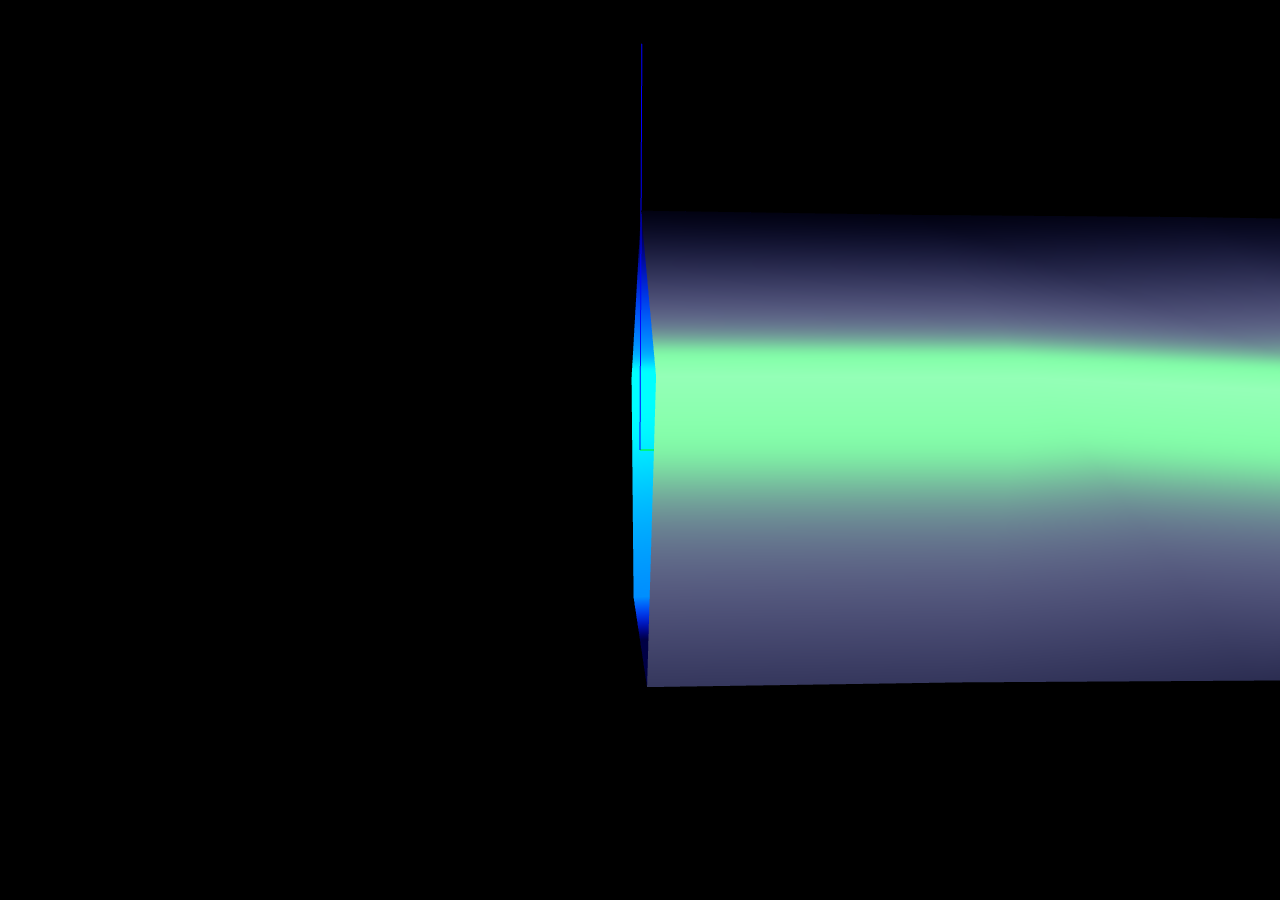
==== index.html @ 521cf59f "initial" ====
<html>

<body>
  <canvas id="canvas"></canvas>
  <!--
This sample uses TWGL (Tiny WebGL) to hide the clutter.
Otherwise the sample would be full of code not related to the point of the sample.
For more info see https://webgl2fundamentals.org/webgl/lessons/webgl-less-code-more-fun.html
-->
  <link rel="stylesheet" href="index.css"/>
  <script src="twgl-full.min.mjs"></script>
  <script src="m4.mjs"></script>
  <script src="index-skinning.mjs"></script>
</body>

</html>
---- index.css ----
@import url("https://webgl2fundamentals.org/webgl/resources/webgl-tutorials.css");
body {
  margin: 0;
}
canvas {
  width: 100vw;
  height: 100vh;
  display: block;
  background-color: blue;
  background-image: linear-gradient(#0000C0,#A0A0E0);
}
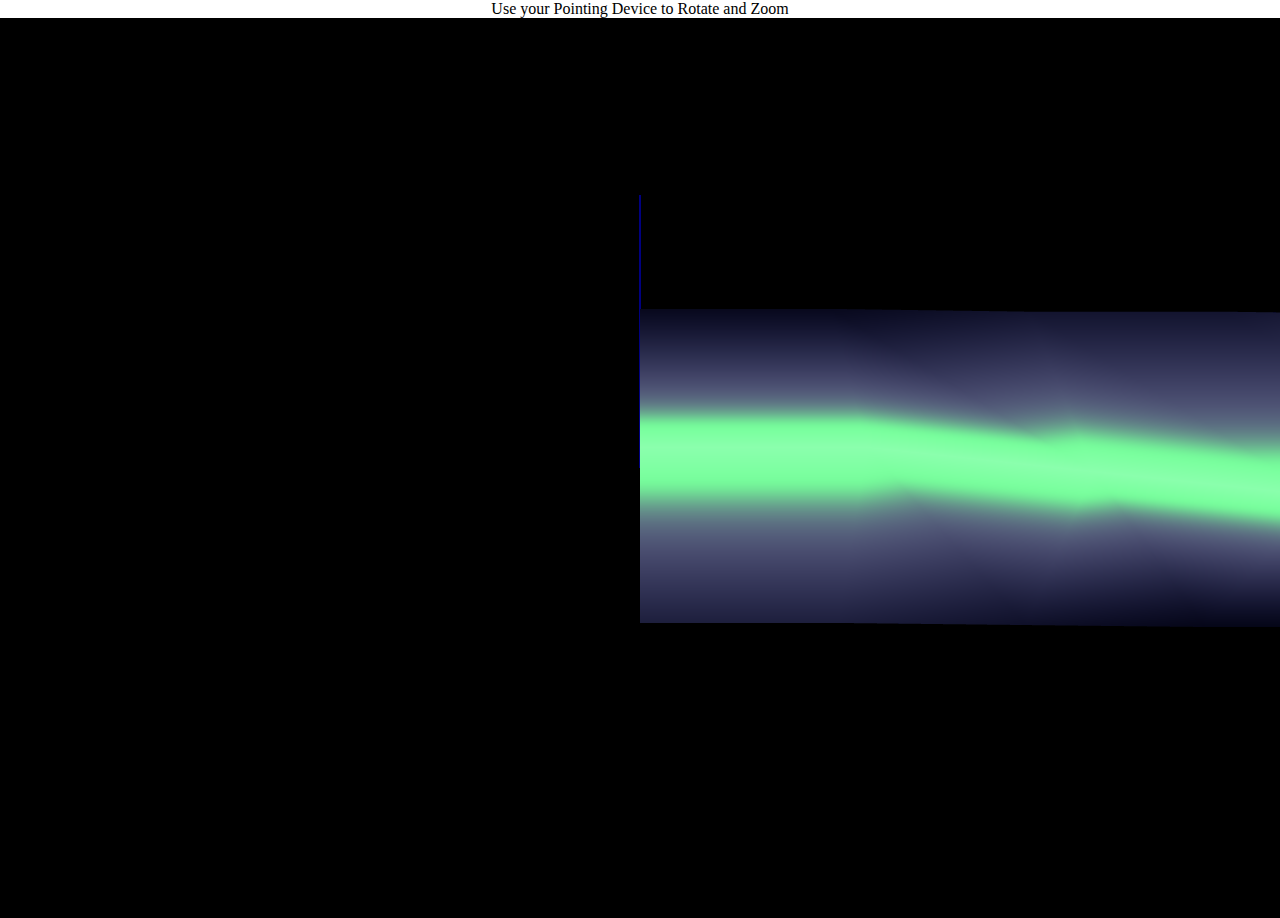
==== commit b0719300: "added user rotation" ====
--- a/index.html
+++ b/index.html
@@ -1,6 +1,7 @@
 <html>
 
-<body>
+<body style="overflow:hidden">
+  <div style="z-index:10; top:0; left:0 position:absolute; text-align:center">Use your Pointing Device to Rotate and Zoom</div>
   <canvas id="canvas"></canvas>
   <!--
 This sample uses TWGL (Tiny WebGL) to hide the clutter.
